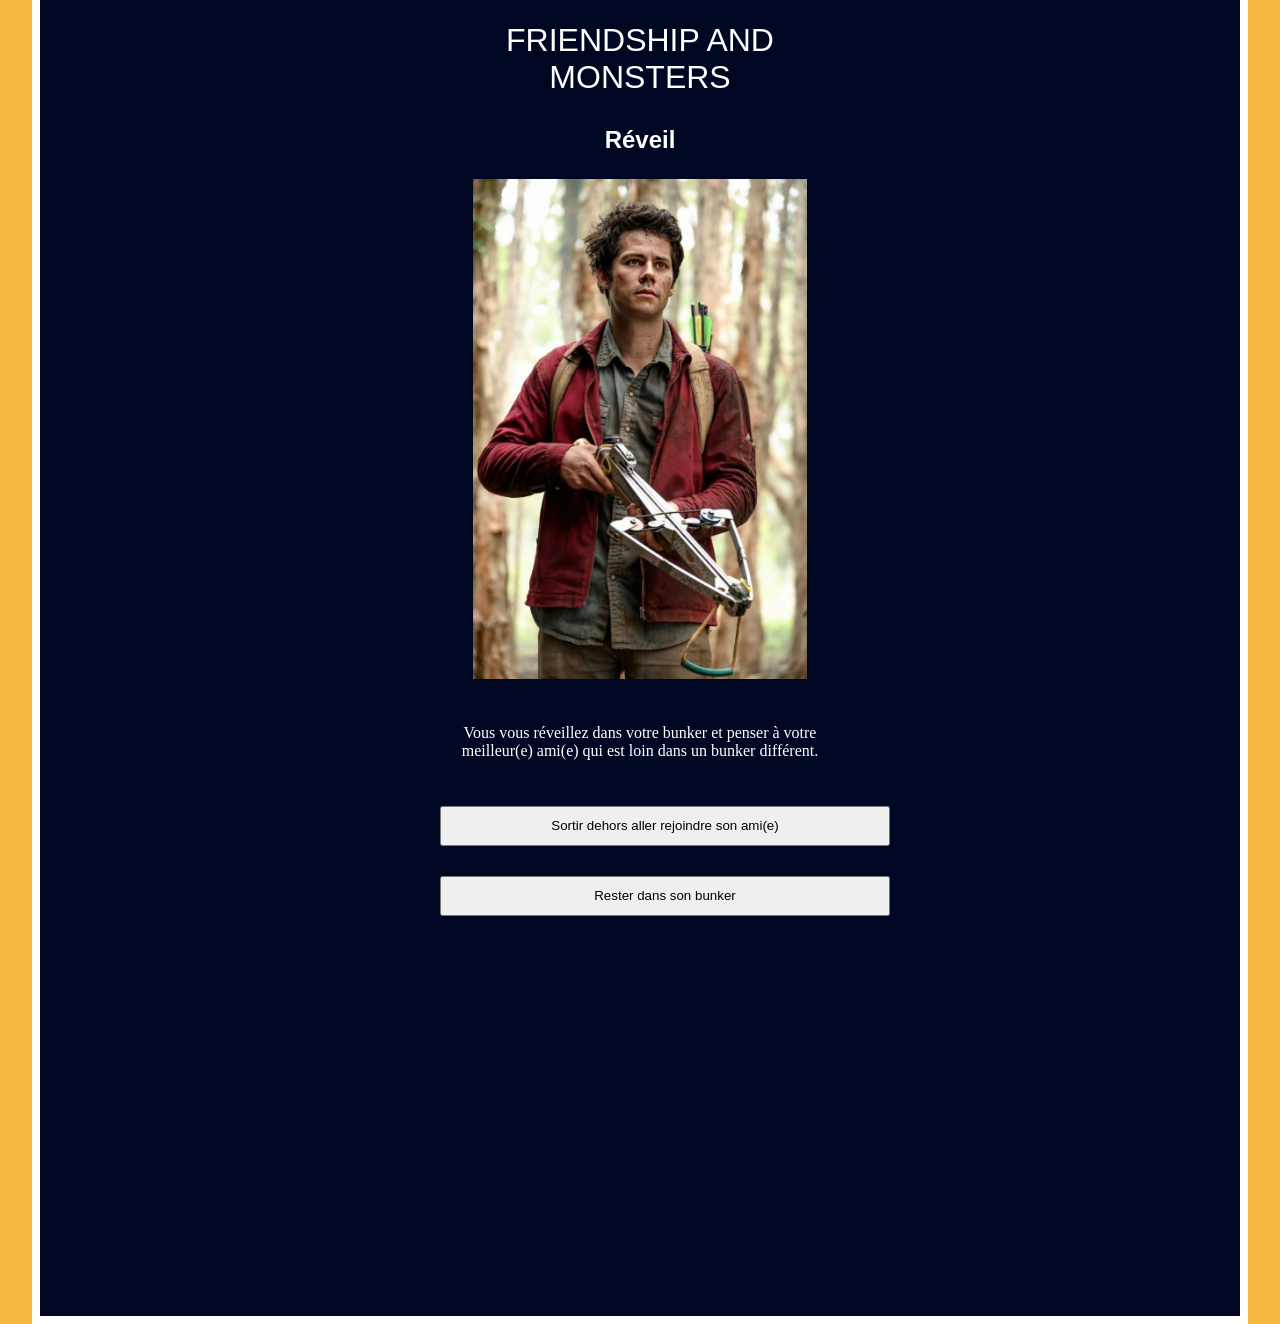
==== friendship_and_monsters.html @ 080133bd "Update video" ====
<!DOCTYPE html>
<html>
  <head>
    <meta charset="utf-8">
    <link rel="stylesheet" href="friendship_and_monsters.css">
    <title>Friendship and Monsters</title>
  </head>
  
  <body>
    <div class="box">
      <h1>Friendship and Monsters</h1>
      <h2 class="chapitre">Subtitle</h2>
      <div class="image">
        <img src="https://i.pinimg.com/originals/89/5e/e1/895ee1110c7ac317c0c033c0a76f2f2d.jpg">
        <video class="video"></video>
      </div>

      <p class="text">"Lorem ipsum dolor sit amet, consectetur adipiscing elit, sed do eiusmod tempor incididunt ut labore et dolore magna aliqua. Ut enim ad minim veniam".</p>

      <div class="options">
        <input type="button" class="button">
        <input type="button" class="button">
        <input type="button" class="button">
      </div>
    </div>

    <script src="friendhsip_and_monsters.js"></script>
  </body>
</html>
---- friendship_and_monsters.css ----
body {  
    background-color:#f5b642;
    width:auto;
    height: 100vh;
    display:flex;
    align-items:center;
    justify-content: center;
  }
  
  .box {
    width: 400px;
    padding: 400px;
    background-color:#000723;
    text-align:center;
    border: 8px solid #fff;
   
  }
  
  h1 {
    font-family: Arial, Helvetica, sans-serif;
    font-weight: 500;
    text-transform: uppercase;
    text-align:center;
    color: #fff;
  }
  .image {
    display: flex;
  justify-content: center;
  
  }
  img {
  
    object-fit: contain;
    margin: 5px;
    width: 800px;
    height: 500px;
    
    box-sizing: border-box;
   
  }


  
  
  .text{
    margin-top:40px;
      display:flex;
      justify-content:flex-start;
      align-items:flex-end;
      color: white;
      font-size: x;
      
    }

    .buttons {
  display:flex;
  justify-content: space-around;
  

  
}
 
    .button {
      margin-top: 30px;
      margin-right: 30px;
      height:40px;
      width:450px;
      
    }
    
    .button:hover {
      background-color:#f5b642; 
      color: white;
     
    }
  
.chapitre {
  display:flex;
  justify-content: center;
  font-family:Arial, Helvetica, sans-serif;
  color:white;
  margin-top: 30px;
}
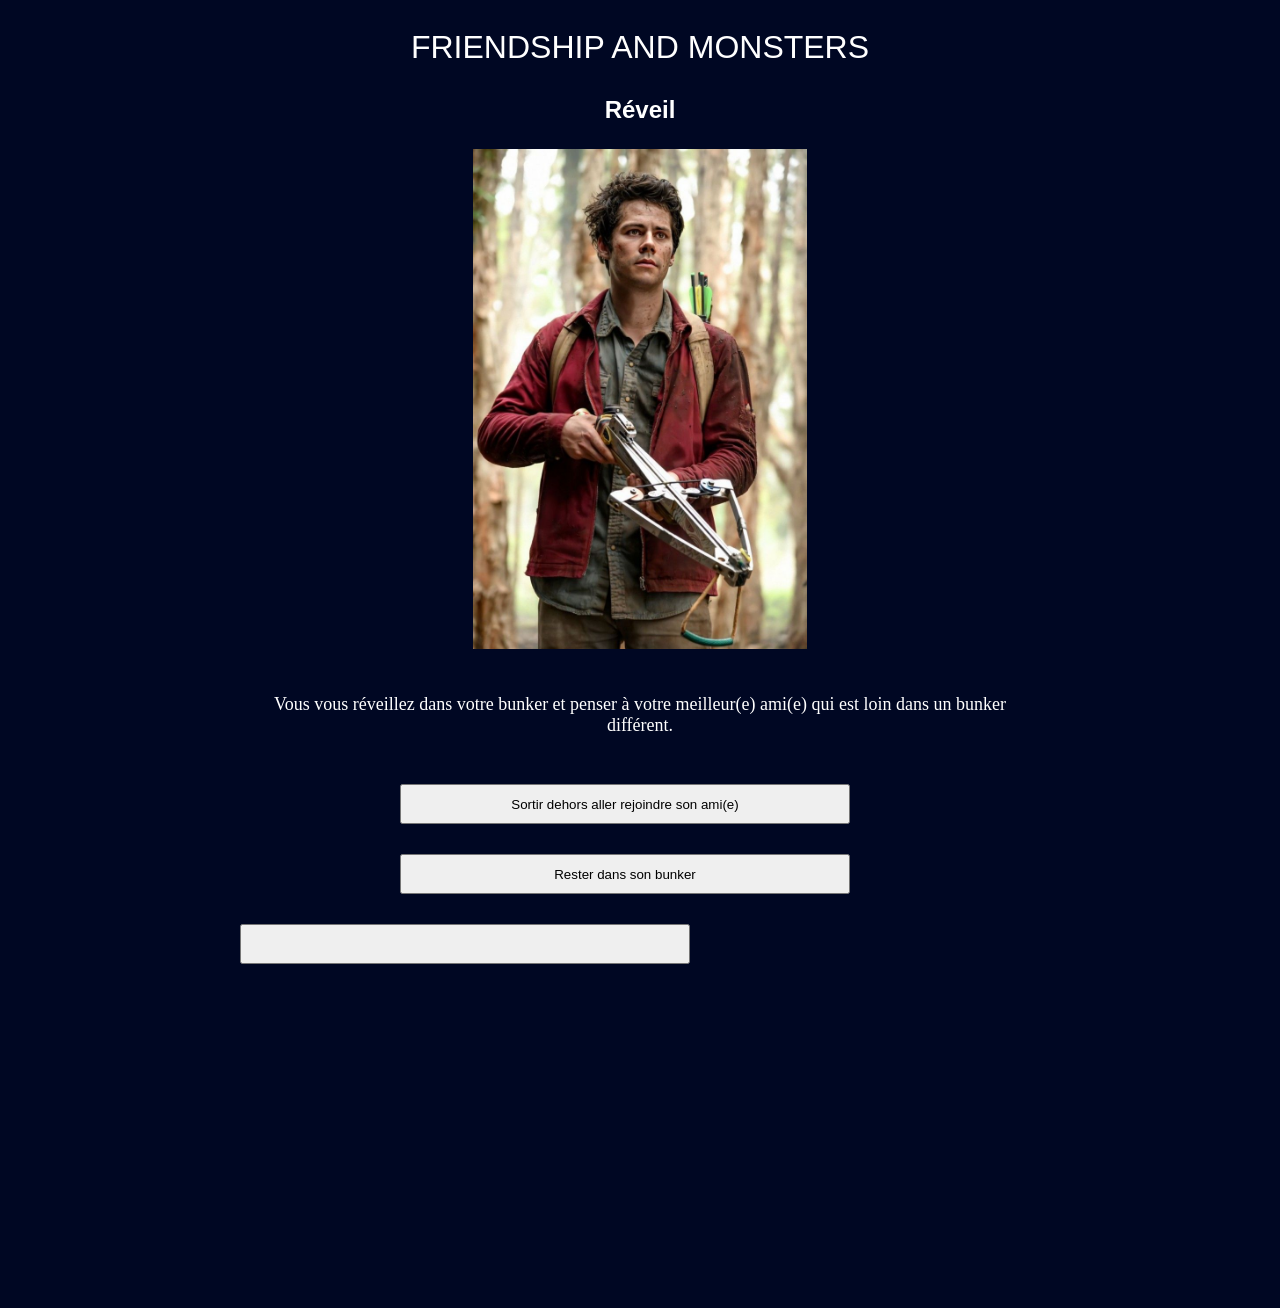
==== commit 383e60dd: "5.1 start" ====
--- a/friendship_and_monsters.html
+++ b/friendship_and_monsters.html
@@ -2,6 +2,7 @@
 <html>
   <head>
     <meta charset="utf-8">
+    <meta name="viewport" content="width=device-width, initial-scale=1.0">
     <link rel="stylesheet" href="friendship_and_monsters.css">
     <title>Friendship and Monsters</title>
   </head>
@@ -11,8 +12,7 @@
       <h1>Friendship and Monsters</h1>
       <h2 class="chapitre">Subtitle</h2>
       <div class="image">
-        <img src="https://i.pinimg.com/originals/89/5e/e1/895ee1110c7ac317c0c033c0a76f2f2d.jpg">
-        <video class="video"></video>
+        <img src="https://i.pinimg.com/originals/89/5e/e1/895ee1110c7ac317c0c033c0a76f2f2d.jpg"/>
       </div>
 
       <p class="text">"Lorem ipsum dolor sit amet, consectetur adipiscing elit, sed do eiusmod tempor incididunt ut labore et dolore magna aliqua. Ut enim ad minim veniam".</p>
@@ -22,6 +22,9 @@
         <input type="button" class="button">
         <input type="button" class="button">
       </div>
+      <div class="effacer">
+        <input type="button" class="reset">
+      </div>
     </div>
 
     <script src="friendhsip_and_monsters.js"></script>
--- a/friendship_and_monsters.css
+++ b/friendship_and_monsters.css
@@ -1,19 +1,18 @@
 body {  
-    background-color:#f5b642;
-    width:auto;
-    height: 100vh;
-    display:flex;
-    align-items:center;
-    justify-content: center;
+  background-color:#f5b642;
+   height: 100vh;
+   display: flex;
+   justify-content: center;
+   align-items: center;
   }
   
   .box {
-    width: 400px;
+    width: 800px;
     padding: 400px;
     background-color:#000723;
     text-align:center;
     border: 8px solid #fff;
-   
+   height: 100%;
   }
   
   h1 {
@@ -45,10 +44,10 @@
   .text{
     margin-top:40px;
       display:flex;
-      justify-content:flex-start;
+      justify-content:center;
       align-items:flex-end;
       color: white;
-      font-size: x;
+      font-size: 18px;
       
     }
 
@@ -81,3 +80,25 @@
   color:white;
   margin-top: 30px;
 }
+
+.reset {
+  display:flex;
+  justify-content: space-around;
+  
+
+  
+}
+ 
+    .reset {
+      margin-top: 30px;
+      margin-right: 30px;
+      height:40px;
+      width:450px;
+      
+    }
+    
+    .reset:hover {
+      background-color:#f5b642; 
+      color: white;
+     
+    }
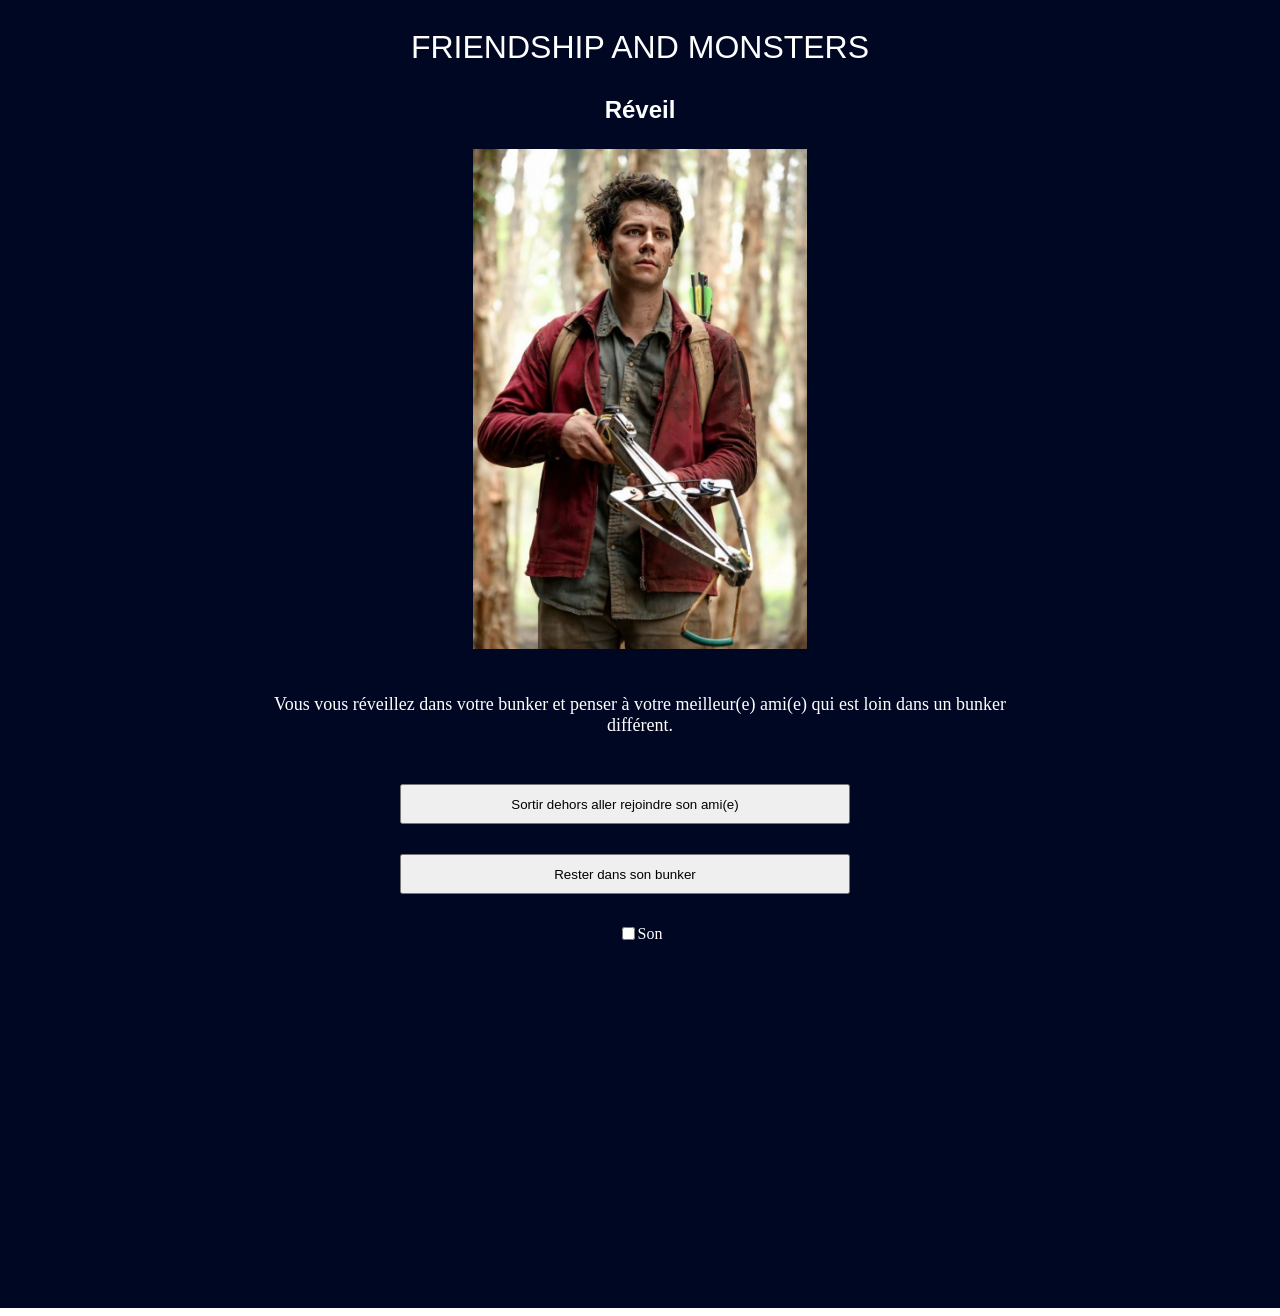
==== commit bb19d900: "5.1" ====
--- a/friendship_and_monsters.html
+++ b/friendship_and_monsters.html
@@ -22,9 +22,12 @@
         <input type="button" class="button">
         <input type="button" class="button">
       </div>
-      <div class="effacer">
+      <!--<div class="effacer">
         <input type="button" class="reset">
-      </div>
+      </div> -->
+      <label class="test">
+      <input type="checkbox" class="input">Son</input>
+    </label>
     </div>
 
     <script src="friendhsip_and_monsters.js"></script>
--- a/friendship_and_monsters.css
+++ b/friendship_and_monsters.css
@@ -51,7 +51,7 @@
       
     }
 
-    .buttons {
+    .buttons  {
   display:flex;
   justify-content: space-around;
   
@@ -59,7 +59,7 @@
   
 }
  
-    .button {
+    .button  {
       margin-top: 30px;
       margin-right: 30px;
       height:40px;
@@ -101,4 +101,13 @@
       background-color:#f5b642; 
       color: white;
      
-    }+    }
+
+.test {
+  margin-top: 30px;
+  color:white;
+  display: flex;
+  justify-content:center;
+  align-items: flex-end;
+  
+}
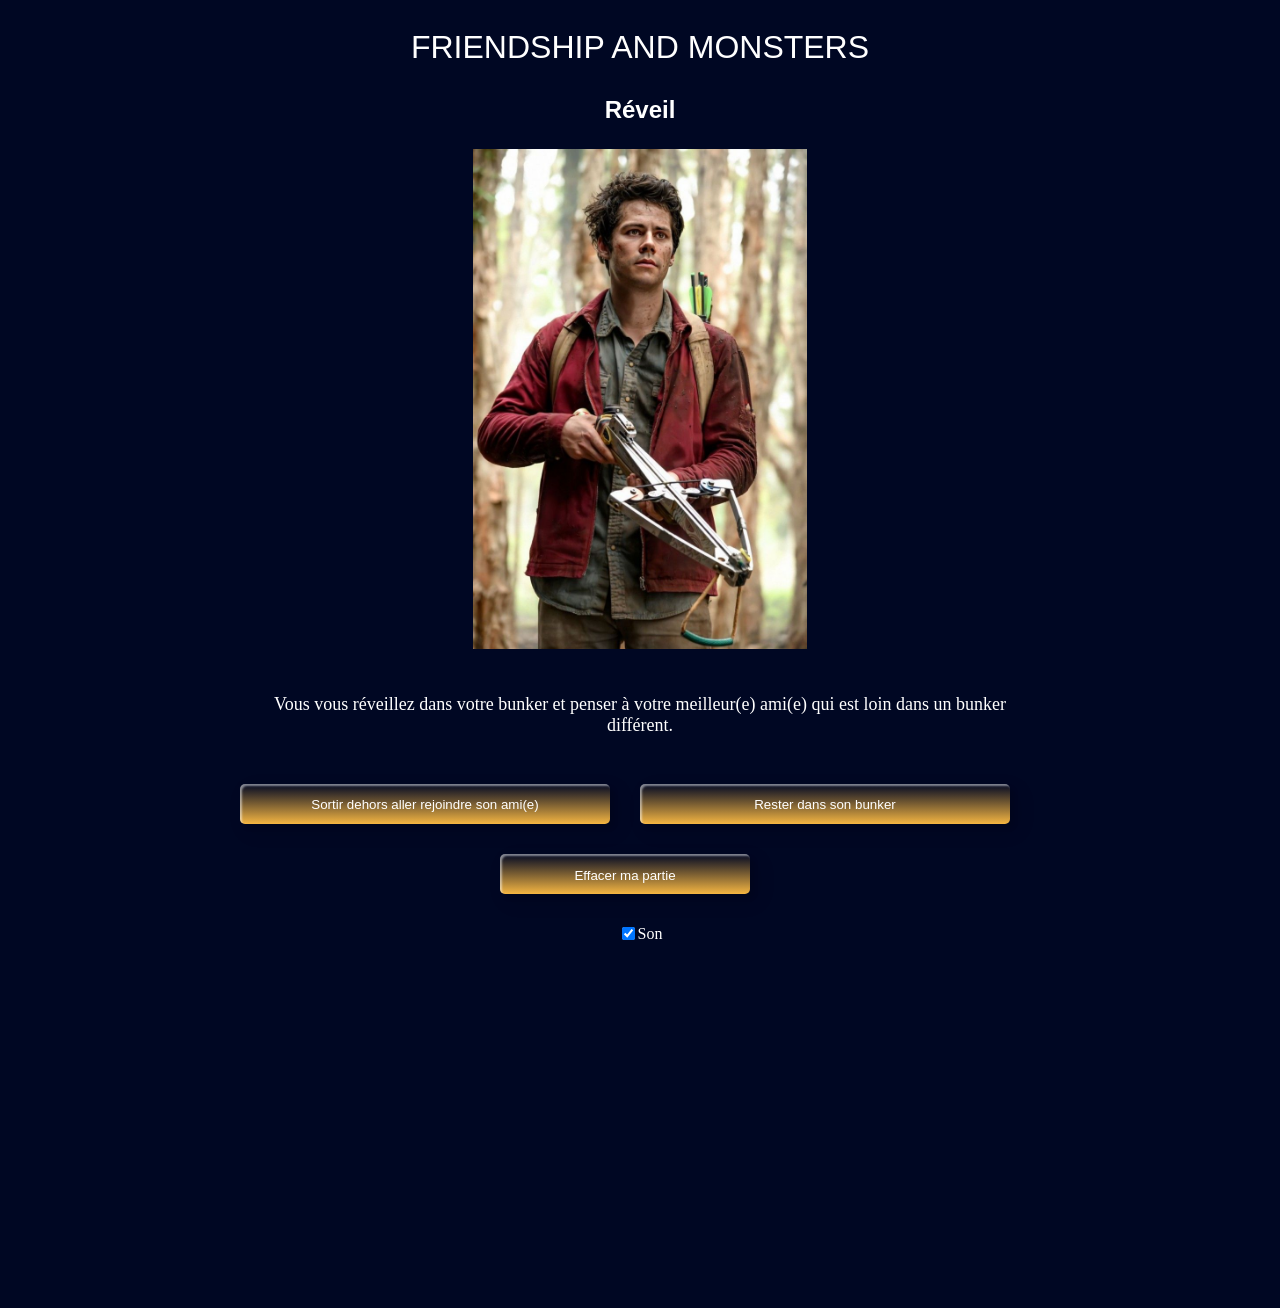
==== commit bcd5d73b: "5.1 fini" ====
--- a/friendship_and_monsters.html
+++ b/friendship_and_monsters.html
@@ -22,11 +22,11 @@
         <input type="button" class="button">
         <input type="button" class="button">
       </div>
-      <!--<div class="effacer">
-        <input type="button" class="reset">
-      </div> -->
+      <div class="effacer">
+        <button class="reset"><span>Effacer ma partie</span></button>
+      </div> 
       <label class="test">
-      <input type="checkbox" class="input">Son</input>
+          <input type="checkbox" class="input" checked>Son</input>
     </label>
     </div>
 
--- a/friendship_and_monsters.css
+++ b/friendship_and_monsters.css
@@ -51,10 +51,10 @@
       
     }
 
-    .buttons  {
+    .options  {
   display:flex;
   justify-content: space-around;
-  
+  flex-direction: row;
 
   
 }
@@ -64,13 +64,27 @@
       margin-right: 30px;
       height:40px;
       width:450px;
+      color: white;
+      border-radius: 5px;
+      padding: 10px 25px;
+      background: transparent;
+      transition: all 0.3s ease;
+       box-shadow:inset 2px 2px 2px 0px 
+       rgba(255,255,255,.5),
+   7px 7px 20px 0px rgba(0,0,0,.1),
+   4px 4px 5px 0px rgba(0,0,0,.1);
+  outline: none;
+    }
+
+    .button {
+      background: rgb(0,172,238);
+    background: linear-gradient(0deg, #f5b642 0%, #000723 100%);
+      border: none;
       
     }
-    
-    .button:hover {
-      background-color:#f5b642; 
-      color: white;
-     
+    .button:hover{
+       background:#f5b642 ;
+      box-shadow: none;
     }
   
 .chapitre {
@@ -81,27 +95,6 @@
   margin-top: 30px;
 }
 
-.reset {
-  display:flex;
-  justify-content: space-around;
-  
-
-  
-}
- 
-    .reset {
-      margin-top: 30px;
-      margin-right: 30px;
-      height:40px;
-      width:450px;
-      
-    }
-    
-    .reset:hover {
-      background-color:#f5b642; 
-      color: white;
-     
-    }
 
 .test {
   margin-top: 30px;
@@ -111,3 +104,31 @@
   align-items: flex-end;
   
 }
+.reset  {
+    margin-top: 30px;
+    margin-right: 30px;
+    height:40px;
+    width:250px;
+    color: white;
+    border-radius: 5px;
+    transition: all 0.3s ease;   
+     box-shadow:inset 2px 2px 2px 0px 
+     rgba(255,255,255,.5),
+ 7px 7px 20px 0px rgba(0,0,0,.1),
+ 4px 4px 5px 0px rgba(0,0,0,.1);
+ 
+  }
+
+  .reset {
+    background: rgb(0,172,238);
+  background: linear-gradient(0deg, #f5b642 0%, #000723 100%);
+    line-height: 42px;
+    border: none;
+    
+  }
+
+  .reset:hover{
+     background:#f5b642 ;
+    box-shadow: none;
+  }
+
